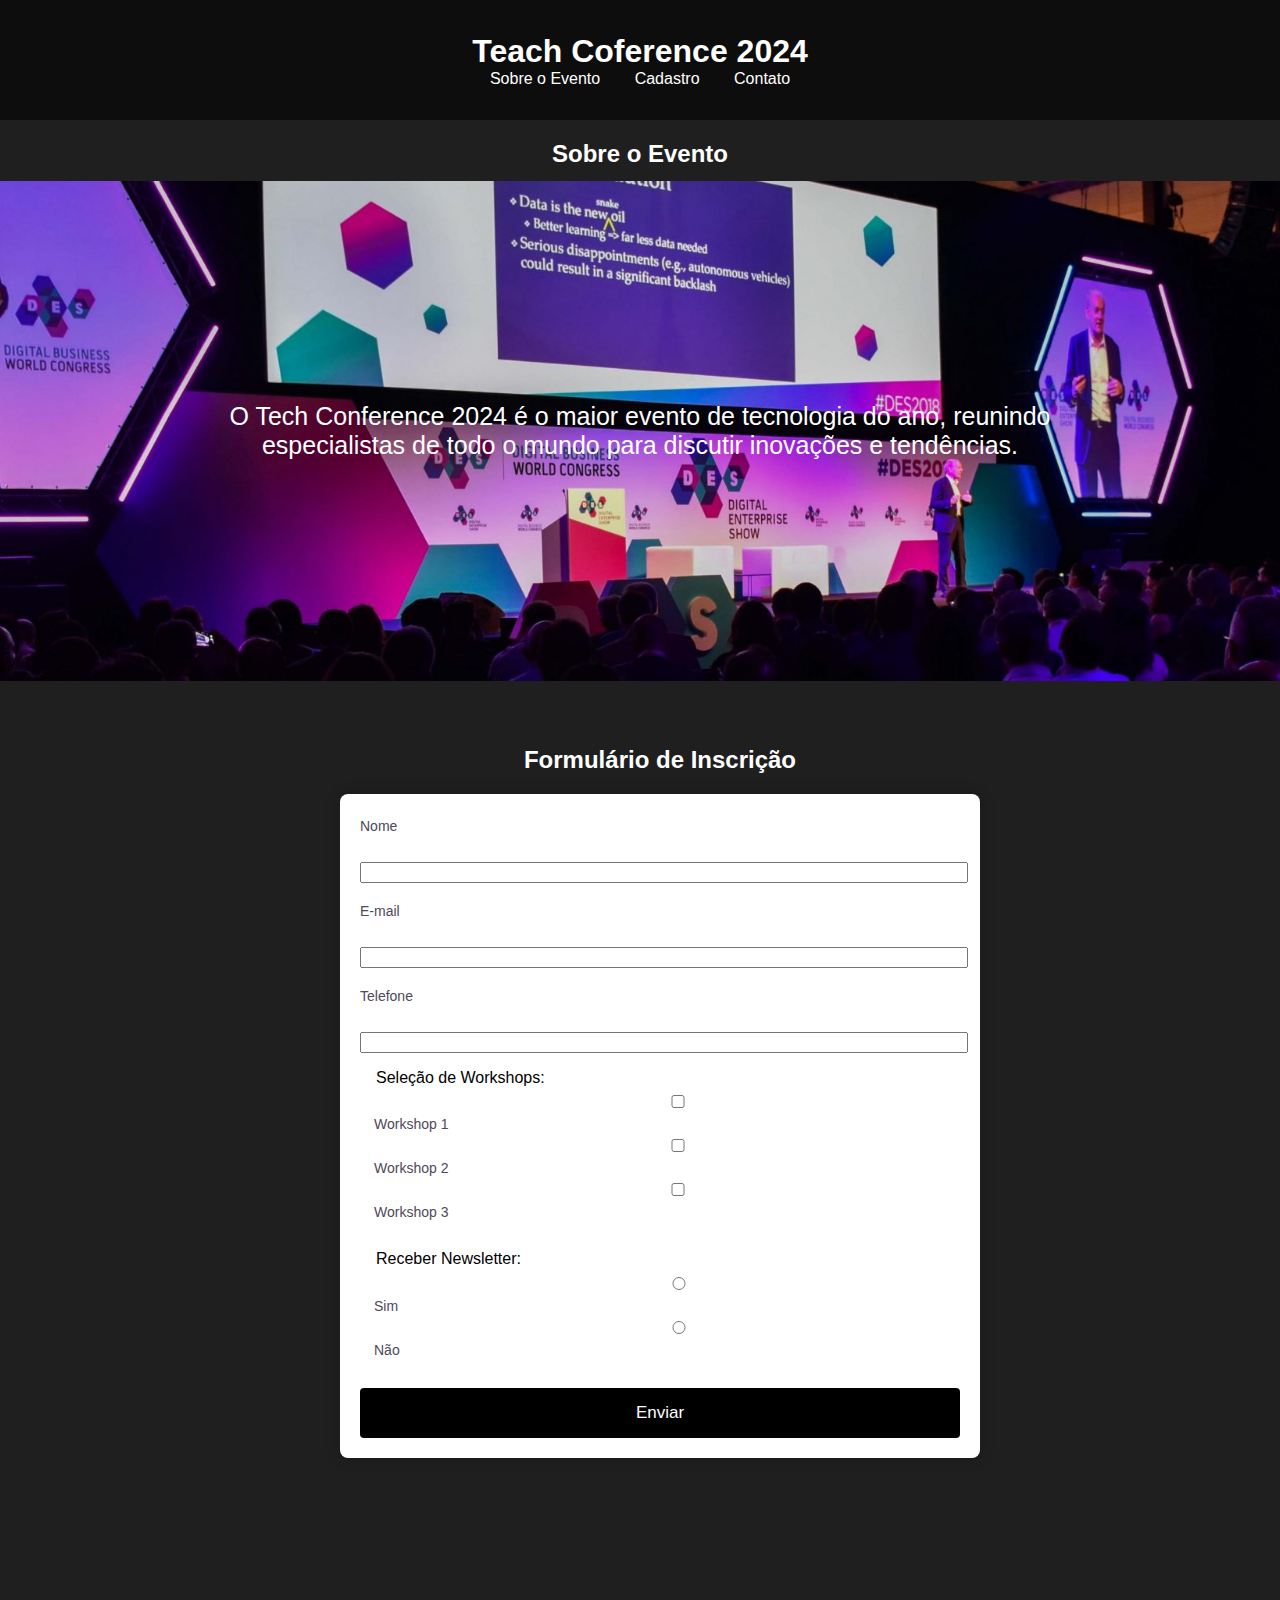
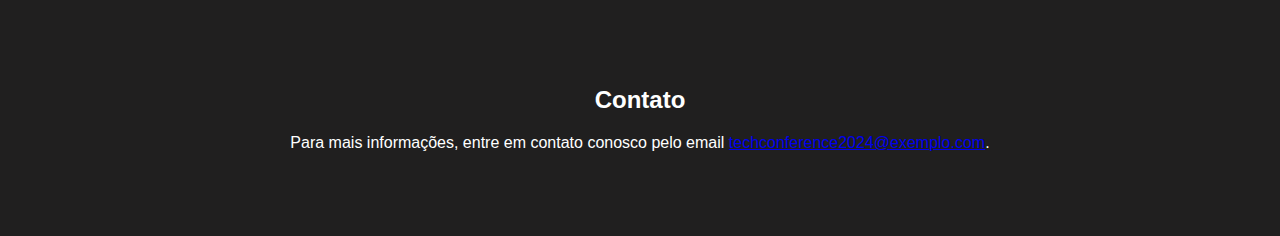
==== evento/index.html @ 698c60bd "Evento Teach Coference 2024" ====
<!DOCTYPE html>
<html lang="pt-BR">

    <head>
        <meta charset="UTF-8"/>
        <meta name="viewport" content="width=device-width, initial-scale=1.0"/>
        <link rel="stylesheet" href="./css/reset.css"/>
        <link rel="stylesheet" href="./css/styles.css"/>
        <title>Cadastro para o Tech Conference 2024</title>
    </head>
    <body>
        <div class="container">
            <header class="header">
                <h1>Teach Coference 2024</h1>
                <nav>
                    <ul>
                        <li><a href="#sobre">Sobre o Evento</a></li>
                        <li><a href="#cadastro">Cadastro</a></li>
                        <li><a href="#contato">Contato</a></li>
                    </ul>
                </nav>
            </header>
        </div>
        <section id="sobre">
            <h2>Sobre o Evento</h2>
            <br>
            <div class="sobre-evento">
            <p>O Tech Conference 2024 é o maior evento de tecnologia
            do ano, reunindo <br>especialistas de todo o mundo para discutir inovações e
            tendências.</p>
            </div>
        </section>

        <section id="cadastro">
            <h2>Formulário de Inscrição</h2>
            <form action="#" method="post">
                <label for="nome">Nome</label>
                <input type="text" id="nome" name="nome" required>

                <label for="email">E-mail</label>
                <input type="text" id="email" name="email" required>

                <label for="telefone">Telefone</label>
                <input type="text" id="telefone" name="telefone">

                <fieldset>
                    <legend>Seleção de Workshops:</legend>
                    <input type="checkbox" id="workshop1" name="workshop" value="Workshop 1">
                    <label for="workshop1">Workshop 1</label><br>
                    <input type="checkbox" id="workshop2" name="workshop" value="Workshop 2">
                    <label for="workshop2">Workshop 2</label><br>
                    <input type="checkbox" id="workshop3" name="workshop" value="Workshop 3">
                    <label for="workshop3">Workshop 3</label><br>
                    </fieldset>
                    
                    <fieldset>
                        <legend>Receber Newsletter:</legend>
                        <input type="radio" id="sim" name="newsletter" value="Sim">
                        <label for="sim">Sim</label><br>
                        <input type="radio" id="nao" name="newsletter" value="Não">
                        <label for="nao">Não</label><br>
                    </fieldset>
                    
                    <button type="submit">Enviar</button>
            </form>
        </section>
        <section id="contato">
            <h2>Contato</h2>
            <p>Para mais informações, entre em contato conosco pelo email <a
                href="mailto:techconference2024@exemplo.com">techconference2024@exemplo.com</a>.</p>
        </section>
    </body>
</html>
---- evento/css/styles.css ----
body {
    font-family: Arial, sans-serif;
    margin: 0;
    padding: 0;
    background-color: #f4f4f4;
}

header {
    background-color: #0e0d0d;
    color: #fff;
    padding: 20px;
    text-align: center;
    height: 80px;
}

header h1 {
    margin: 0;
    margin-top: 13px;
}

nav ul {
    list-style-type: none;
    margin: 0;
    padding: 0;
}

nav ul li {
    display: inline;
    margin: 0 15px;
}

nav ul li a {
    color: #fff;
    text-decoration: none;
}
#sobre{
    justify-content: center;
    align-items: center;
    display: flex;
    flex-direction: column;
    color: #fff;
    background-color: #201f1f;
    
}

#sobre h2 {
    justify-content: center;
    align-items: center;
    text-align: center;
    color: #ffffff;
}

.sobre-evento p {
    font-size: 25px;
    display: flex;
    justify-content: center;
    align-items: center;
    text-align: center;
    background-image: url("../img/DES-min-scaled.jpeg");
    background-position: center;
    background-size: cover;
    background-repeat: no-repeat;
    margin-top: -25px;
    height: 500px;
    width: 2000px;
}
#cadastro {
    display: flex;
    flex-direction: column;
    align-items: center;
    padding: 20px;
    width: 100%;
    background-color: #201f1f;
    height: 900px;
}
#cadastro h2{
    color: #fff;
}
form {
    display: flex;
    flex-direction: column;
    gap: 16px;
    width: 100%;
    max-width: 600px;
    /* Ajuste conforme necessário */
    background-color: #fff;
    border-radius: 8px;
    box-shadow: 0 0 15px rgba(0, 0, 0, 0.2);
    padding: 20px;
}

/* campos do formulário */
label {
    font-size: 14px;
    line-height: 24px;
    color: #4E4958;
    margin-bottom: 8px;
}

input[type="text"],
input[type="checkbox"],
input[type="radio"],
fieldset {
    width: 100%;
}

fieldset {
    border: none;
}

button {
    background-color: #000000;
    color: white;
    padding: 12px;
    border: none;
    border-radius: 4px;
    cursor: pointer;
    font-size: 17px;
    height: 50px;
}

button:hover {
    background-color: #626464;
}

/* contato */
#contato {
    text-align: center;
    padding: 20px;
    background-color: #201f1f;
    color: #fff;
    height: 150px;
}
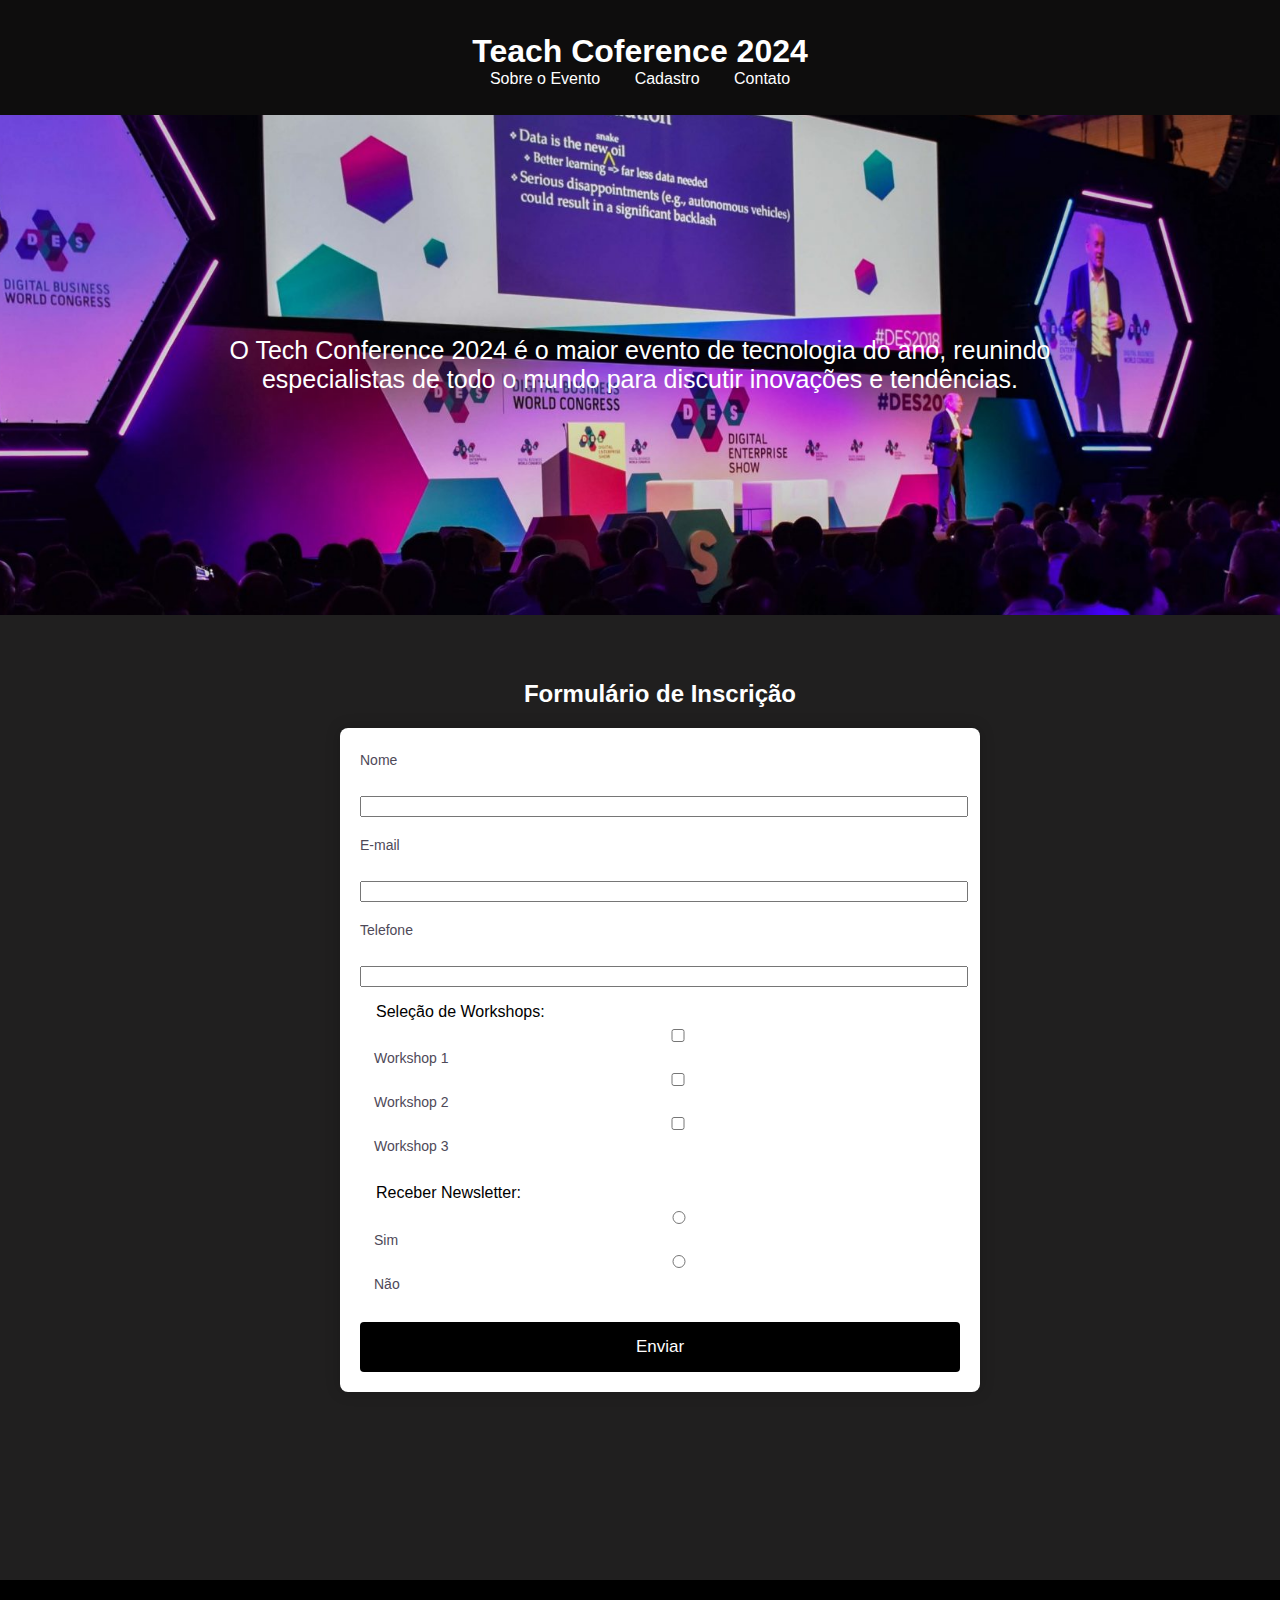
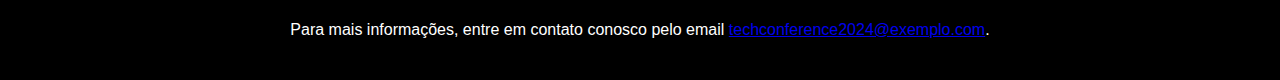
==== commit 67bd6c68: "portfolio completo" ====
--- a/evento/index.html
+++ b/evento/index.html
@@ -22,8 +22,6 @@
             </header>
         </div>
         <section id="sobre">
-            <h2>Sobre o Evento</h2>
-            <br>
             <div class="sobre-evento">
             <p>O Tech Conference 2024 é o maior evento de tecnologia
             do ano, reunindo <br>especialistas de todo o mundo para discutir inovações e
@@ -65,7 +63,6 @@
             </form>
         </section>
         <section id="contato">
-            <h2>Contato</h2>
             <p>Para mais informações, entre em contato conosco pelo email <a
                 href="mailto:techconference2024@exemplo.com">techconference2024@exemplo.com</a>.</p>
         </section>
--- a/evento/css/styles.css
+++ b/evento/css/styles.css
@@ -10,7 +10,7 @@
     color: #fff;
     padding: 20px;
     text-align: center;
-    height: 80px;
+    height: 100px;
 }
 
 header h1 {
@@ -82,14 +82,12 @@
     gap: 16px;
     width: 100%;
     max-width: 600px;
-    /* Ajuste conforme necessário */
     background-color: #fff;
     border-radius: 8px;
     box-shadow: 0 0 15px rgba(0, 0, 0, 0.2);
     padding: 20px;
 }
 
-/* campos do formulário */
 label {
     font-size: 14px;
     line-height: 24px;
@@ -123,11 +121,13 @@
     background-color: #626464;
 }
 
-/* contato */
 #contato {
+    display: flex;
+    flex-direction: column;
+    justify-content: center;
     text-align: center;
     padding: 20px;
-    background-color: #201f1f;
+    background-color: #000000;
     color: #fff;
-    height: 150px;
+    height: 60px;
 }